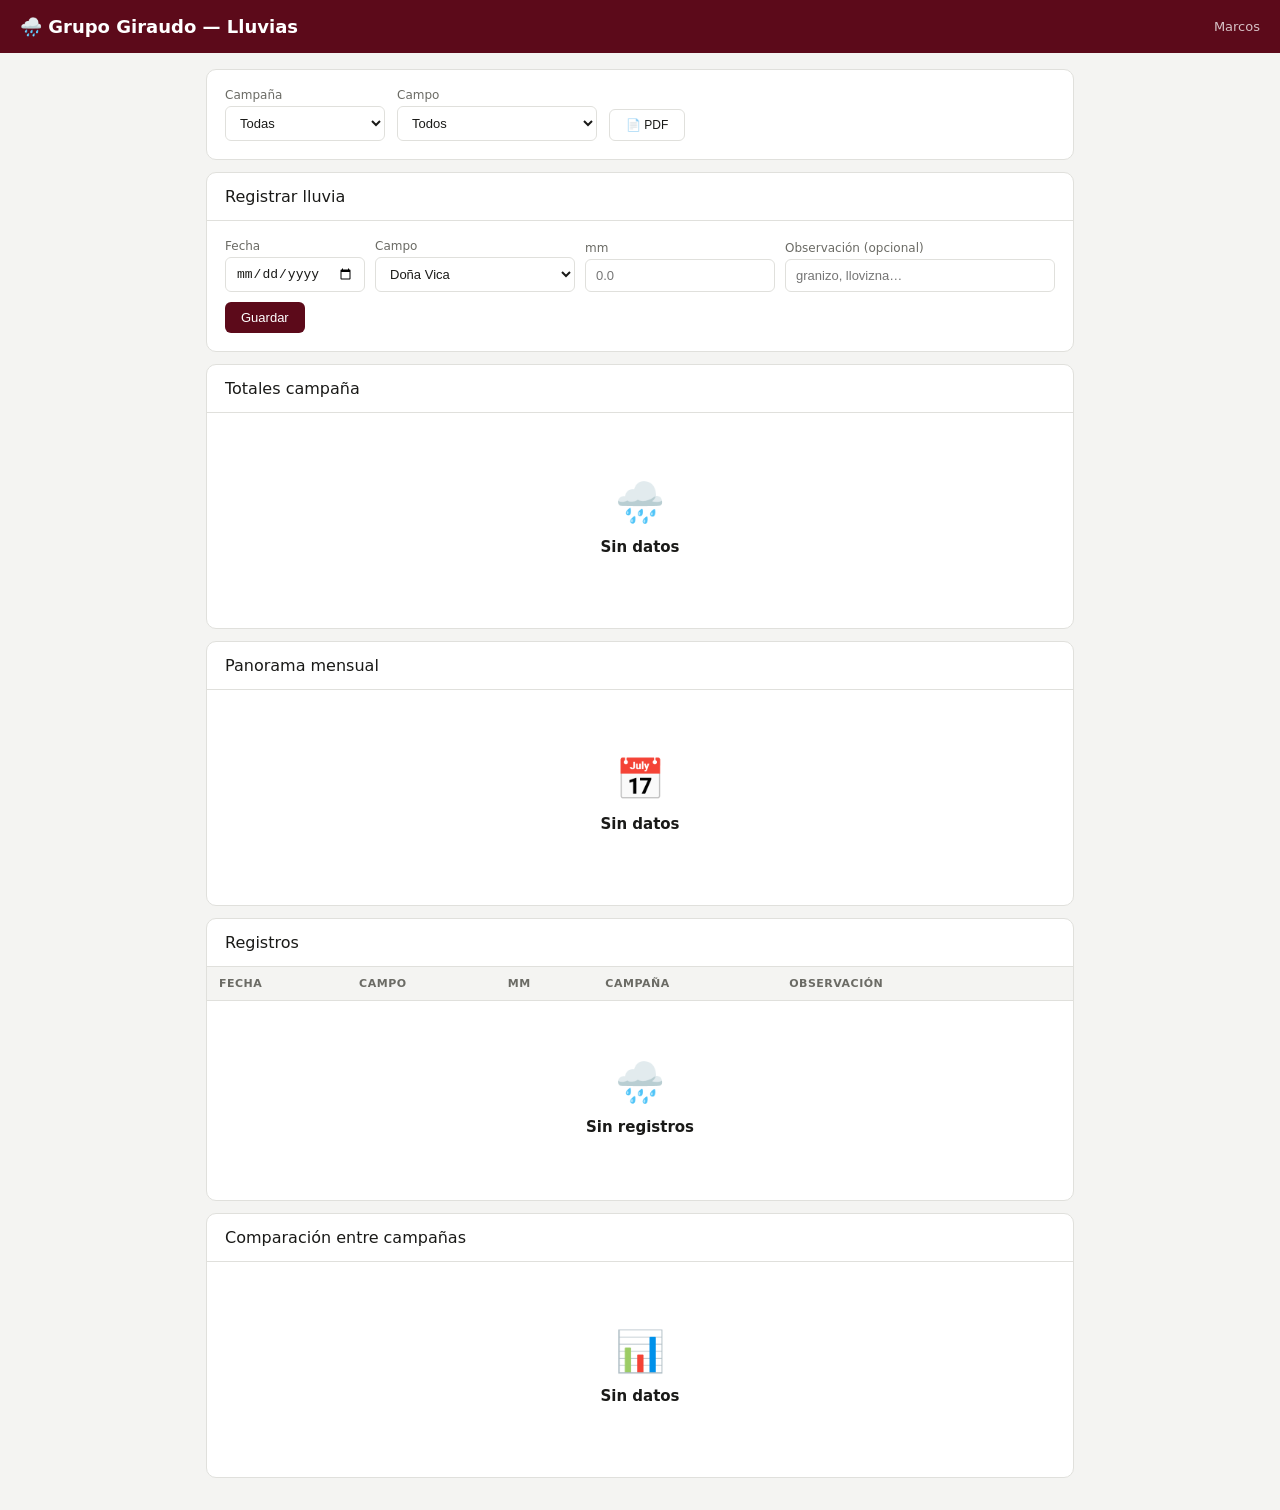
==== portal-marcos.html @ b5ffabe7 "feat: portal-marcos.html — acceso standalone Lluvias para Marcos Co-Authored-By: Claude Sonnet 4.6 <" ====
<!DOCTYPE html>
<html lang="es">
<head>
  <meta charset="UTF-8">
  <meta name="viewport" content="width=device-width, initial-scale=1.0">
  <title>Grupo Giraudo — Lluvias</title>
  <link rel="stylesheet" href="css/styles.css">
  <style>
    /* En pantallas angostas, apilar el formulario de carga en columna */
    @media (max-width: 600px) {
      .carga-form { flex-direction: column !important; }
      .carga-form .form-group { min-width: 0 !important; width: 100% !important; }
      .carga-form button { width: 100%; }
      .tabla-datos { font-size: 12px; }
      .tabla-datos td, .tabla-datos th { padding: 6px 8px !important; }
    }
  </style>
</head>
<body>

<header style="background:var(--bordo);color:white;padding:16px 20px;display:flex;align-items:center;justify-content:space-between">
  <h1 style="font-size:18px;margin:0">🌧️ Grupo Giraudo — Lluvias</h1>
  <span style="font-size:13px;opacity:.75">Marcos</span>
</header>

<main style="padding:16px;max-width:900px;margin:0 auto">

  <!-- Filtros -->
  <div class="card" style="margin-bottom:12px">
    <div class="card-body" style="display:flex;gap:12px;flex-wrap:wrap;align-items:flex-end">
      <div class="form-group" style="margin:0;min-width:160px">
        <label>Campaña</label>
        <select id="lluvia-f-camp" onchange="aplicarFiltrosLluvias()">
          <option value="">Todas</option>
        </select>
      </div>
      <div class="form-group" style="margin:0;min-width:200px">
        <label>Campo</label>
        <select id="lluvia-f-campo" onchange="aplicarFiltrosLluvias()">
          <option value="">Todos</option>
          <option>Doña Vica</option>
          <option>Sant-Yago</option>
          <option>Don Alfredo (Azcona)</option>
        </select>
      </div>
      <button class="btn btn-secondary" style="font-size:12px" onclick="generarReporteLluvias()">📄 PDF</button>
    </div>
  </div>

  <!-- Carga rápida -->
  <div class="card" style="margin-bottom:12px">
    <div class="card-header">Registrar lluvia</div>
    <div class="card-body">
      <div class="carga-form" style="display:flex;gap:10px;flex-wrap:wrap;align-items:flex-end">
        <div class="form-group" style="margin:0;min-width:140px">
          <label>Fecha</label>
          <input type="date" id="lluvia-fecha">
        </div>
        <div class="form-group" style="margin:0;min-width:200px">
          <label>Campo</label>
          <select id="lluvia-campo">
            <option>Doña Vica</option>
            <option>Sant-Yago</option>
            <option>Don Alfredo (Azcona)</option>
          </select>
        </div>
        <div class="form-group" style="margin:0;min-width:100px">
          <label>mm</label>
          <input type="number" id="lluvia-mm" min="0" step="0.1" placeholder="0.0">
        </div>
        <div class="form-group" style="margin:0;min-width:200px;flex:1">
          <label>Observación (opcional)</label>
          <input type="text" id="lluvia-obs" placeholder="granizo, llovizna…">
        </div>
        <button class="btn btn-primary" onclick="guardarLluvia()">Guardar</button>
      </div>
    </div>
  </div>

  <!-- Totales campaña -->
  <div class="card" style="margin-bottom:12px">
    <div class="card-header">Totales campaña</div>
    <div class="card-body" id="lluvia-totales">
      <div class="empty-state"><div class="icon">🌧️</div><h3>Sin datos</h3></div>
    </div>
  </div>

  <!-- Panorama mensual -->
  <div class="card" style="margin-bottom:12px">
    <div class="card-header">Panorama mensual</div>
    <div class="card-body" style="overflow-x:auto" id="lluvia-calendario">
      <div class="empty-state"><div class="icon">📅</div><h3>Sin datos</h3></div>
    </div>
  </div>

  <!-- Tabla de registros -->
  <div class="card" style="margin-bottom:12px">
    <div class="card-header">Registros</div>
    <div style="overflow-x:auto">
      <table class="tabla-datos">
        <thead>
          <tr>
            <th>Fecha</th>
            <th>Campo</th>
            <th>mm</th>
            <th>Campaña</th>
            <th>Observación</th>
            <th></th>
          </tr>
        </thead>
        <tbody id="lluvia-tabla-body">
          <tr><td colspan="6"><div class="empty-state"><div class="icon">🌧️</div><h3>Sin registros</h3></div></td></tr>
        </tbody>
      </table>
    </div>
  </div>

  <!-- Comparación entre campañas -->
  <div class="card">
    <div class="card-header">Comparación entre campañas</div>
    <div class="card-body" style="overflow-x:auto" id="lluvia-comparacion">
      <div class="empty-state"><div class="icon">📊</div><h3>Sin datos</h3></div>
    </div>
  </div>

</main>

<div class="toast" id="toast"></div>

<script src="js/core.js"></script>
<script src="js/clima/lluvias.js"></script>
<script src="js/clima/reporte_lluvias.js"></script>
<script>
  document.addEventListener('DOMContentLoaded', () => { cargarLluvias(); });
</script>
</body>
</html>
---- css/styles.css ----
:root {
  --bordo: #5c0a1a;
  --bordo-medio: #7a1228;
  --bordo-claro: #f5e6e9;
  --bordo-hover: #4a0815;
  --bordo-suave: #e8c5cc;
  --verde: #2d5a1b;
  --verde-claro: #e8f5e0;
  --tierra: #8b5e3c;
  --tierra-claro: #f5ede4;
  --cielo: #1a3a5c;
  --cielo-claro: #e4eff8;
  --gris: #f4f4f2;
  --gris-borde: #e0e0dc;
  --texto: #1a1a18;
  --texto-suave: #6b6b65;
  --blanco: #ffffff;
  --rojo: #c0392b;
  --rojo-claro: #fdecea;
  --amarillo: #d4a017;
  --amarillo-claro: #fef8e4;
}
*{box-sizing:border-box;margin:0;padding:0}
body{font-family:'Segoe UI',system-ui,sans-serif;background:var(--gris);color:var(--texto);min-height:100vh}
.app{display:flex;min-height:100vh}
.sidebar{width:240px;background:var(--bordo);color:white;display:flex;flex-direction:column;position:fixed;top:0;left:0;height:100vh;overflow-y:auto;z-index:100;transition:transform 0.3s}
.main{margin-left:240px;flex:1;display:flex;flex-direction:column;min-height:100vh}
.topbar{background:white;border-bottom:1px solid var(--gris-borde);padding:12px 24px;display:flex;align-items:center;justify-content:space-between;position:sticky;top:0;z-index:50}
.content{padding:24px;flex:1}
.sidebar-logo{padding:20px 16px 16px;border-bottom:1px solid rgba(255,255,255,0.15)}
.sidebar-logo h1{font-size:16px;font-weight:700;letter-spacing:0.5px}
.sidebar-logo p{font-size:11px;opacity:0.7;margin-top:2px}
.sidebar-section{padding:12px 8px 4px 16px;font-size:10px;text-transform:uppercase;letter-spacing:1px;opacity:0.5;font-weight:600}
.sidebar-subsection{padding:6px 8px 2px 24px;font-size:10px;letter-spacing:0.5px;opacity:0.6;font-weight:600}
.nav-item{display:flex;align-items:center;gap:10px;padding:9px 16px;font-size:13px;cursor:pointer;border-radius:6px;margin:1px 8px;transition:background 0.15s;opacity:0.85}
.nav-item:hover{background:rgba(255,255,255,0.15);opacity:1}
.nav-item.active{background:rgba(255,255,255,0.2);opacity:1;font-weight:600}
.sidebar-footer{margin-top:auto;padding:16px;border-top:1px solid rgba(255,255,255,0.15);font-size:12px;opacity:0.7}
.topbar-title{font-size:16px;font-weight:600;color:var(--texto)}
.topbar-right{display:flex;align-items:center;gap:12px}
.campo-selector{font-size:13px;padding:6px 12px;border:1px solid var(--gris-borde);border-radius:6px;background:white;color:var(--texto);cursor:pointer}
.btn{padding:8px 16px;border-radius:6px;font-size:13px;cursor:pointer;font-weight:500;border:none;transition:all 0.15s}
.btn-primary{background:var(--bordo);color:white}
.btn-primary:hover{background:var(--bordo-hover)}
.btn-secondary{background:white;color:var(--texto);border:1px solid var(--gris-borde)}
.btn-secondary:hover{background:var(--gris)}
.btn-success{background:var(--verde);color:white}
.section{display:none}
.section.active{display:block}
.stats-row{display:grid;grid-template-columns:repeat(auto-fit,minmax(150px,1fr));gap:12px;margin-bottom:24px}
.stat-card{background:white;border-radius:10px;padding:16px;border:1px solid var(--gris-borde)}
.stat-card .label{font-size:11px;color:var(--texto-suave);text-transform:uppercase;letter-spacing:0.5px;margin-bottom:6px}
.stat-card .value{font-size:26px;font-weight:700}
.stat-card .sub{font-size:11px;color:var(--texto-suave);margin-top:2px}
.card{background:white;border-radius:10px;border:1px solid var(--gris-borde);margin-bottom:16px;overflow:hidden}
.card-header{padding:14px 18px;border-bottom:1px solid var(--gris-borde);display:flex;align-items:center;justify-content:space-between}
.card-header h3{font-size:14px;font-weight:600}
.card-body{padding:18px}
.form-grid{display:grid;grid-template-columns:1fr 1fr;gap:14px}
.form-grid.cols-3{grid-template-columns:1fr 1fr 1fr}
.form-group{display:flex;flex-direction:column;gap:4px}
.form-group.full{grid-column:1/-1}
.form-group label{font-size:12px;color:var(--texto-suave);font-weight:500}
.form-group input,.form-group select,.form-group textarea{padding:8px 10px;border:1px solid var(--gris-borde);border-radius:6px;font-size:13px;color:var(--texto);background:white;transition:border-color 0.15s}
.form-group input:focus,.form-group select:focus,.form-group textarea:focus{outline:none;border-color:var(--bordo-medio)}
.form-group textarea{resize:vertical;min-height:70px}
.form-actions{margin-top:16px;display:flex;gap:10px;align-items:center}
.table-wrap{overflow-x:auto}
table{width:100%;border-collapse:collapse;font-size:13px}
th{text-align:left;padding:10px 12px;font-size:11px;text-transform:uppercase;letter-spacing:0.5px;color:var(--texto-suave);border-bottom:1px solid var(--gris-borde);background:var(--gris)}
td{padding:10px 12px;border-bottom:1px solid var(--gris-borde);vertical-align:middle}
tr:last-child td{border-bottom:none}
tr:hover td{background:var(--gris)}
.badge{display:inline-flex;align-items:center;padding:3px 8px;border-radius:20px;font-size:11px;font-weight:600}
.badge-bordo{background:var(--bordo-claro);color:var(--bordo)}
.badge-green{background:var(--verde-claro);color:var(--verde)}
.badge-red{background:var(--rojo-claro);color:var(--rojo)}
.badge-blue{background:var(--cielo-claro);color:var(--cielo)}
.badge-yellow{background:var(--amarillo-claro);color:var(--amarillo)}
.badge-tierra{background:var(--tierra-claro);color:var(--tierra)}
.badge-gray{background:#f0f0ee;color:var(--texto-suave)}
.tabs{display:flex;gap:4px;border-bottom:2px solid var(--gris-borde);margin-bottom:20px}
.tab{padding:8px 16px;font-size:13px;cursor:pointer;color:var(--texto-suave);border-bottom:2px solid transparent;margin-bottom:-2px;transition:all 0.15s}
.tab:hover{color:var(--texto)}
.tab.active{color:var(--bordo);border-bottom-color:var(--bordo);font-weight:600}
.chat-box{background:white;border-radius:10px;border:1px solid var(--gris-borde)}
.chat-messages{height:320px;overflow-y:auto;padding:16px;display:flex;flex-direction:column;gap:10px}
.msg{padding:10px 14px;border-radius:8px;font-size:13px;line-height:1.6;max-width:85%}
.msg-user{background:var(--bordo-claro);color:var(--bordo);align-self:flex-end}
.msg-ai{background:var(--gris);color:var(--texto);align-self:flex-start}
.chat-input-row{display:flex;gap:8px;padding:12px 16px;border-top:1px solid var(--gris-borde)}
.chat-input-row input{flex:1;padding:8px 12px;border:1px solid var(--gris-borde);border-radius:6px;font-size:13px}
.quick-queries{display:flex;gap:6px;flex-wrap:wrap;padding:10px 16px 0}
.quick-q{font-size:11px;padding:4px 10px;border:1px solid var(--gris-borde);border-radius:20px;cursor:pointer;color:var(--texto-suave);background:white;transition:all 0.15s}
.quick-q:hover{background:var(--bordo-claro);border-color:var(--bordo-medio);color:var(--bordo)}
.import-result{background:var(--gris);border-radius:8px;padding:12px;margin-top:12px;font-size:13px;display:none;line-height:1.8}
.alert{padding:12px 16px;border-radius:8px;font-size:13px;margin-bottom:12px;display:flex;align-items:flex-start;gap:10px}
.alert-bordo{background:var(--bordo-claro);border-left:3px solid var(--bordo-medio)}
.alert-warning{background:var(--amarillo-claro);border-left:3px solid var(--amarillo)}
.alert-success{background:var(--verde-claro);border-left:3px solid var(--verde)}
.alert-info{background:var(--cielo-claro);border-left:3px solid var(--cielo)}
.toast{position:fixed;bottom:24px;right:24px;background:var(--bordo);color:white;padding:12px 20px;border-radius:8px;font-size:13px;font-weight:500;opacity:0;transform:translateY(10px);transition:all 0.3s;z-index:1000;pointer-events:none}
.toast.show{opacity:1;transform:translateY(0)}
.empty-state{text-align:center;padding:48px 24px;color:var(--texto-suave)}
.empty-state .icon{font-size:40px;margin-bottom:12px}
.empty-state h3{font-size:15px;font-weight:600;margin-bottom:6px;color:var(--texto)}
.menu-toggle{display:none;background:none;border:none;cursor:pointer;padding:4px}
.resumen-box{background:var(--bordo-claro);border:1px solid var(--bordo-suave);border-radius:10px;padding:16px;margin-bottom:16px}
.resumen-box h4{font-size:13px;font-weight:600;color:var(--bordo);margin-bottom:12px}
.resumen-grid{display:grid;grid-template-columns:repeat(auto-fit,minmax(160px,1fr));gap:10px}
.lotes-grid{display:grid;grid-template-columns:repeat(auto-fill,minmax(280px,1fr));gap:12px}
.resumen-item{background:white;border-radius:8px;padding:12px;border:1px solid var(--bordo-suave)}
.resumen-item .ri-label{font-size:11px;color:var(--texto-suave);margin-bottom:4px}
.resumen-item .ri-value{font-size:16px;font-weight:700;color:var(--bordo)}
@media(max-width:768px){
  .sidebar{transform:translateX(-100%)}
  .sidebar.open{transform:translateX(0)}
  .main{margin-left:0}
  .menu-toggle{display:flex}
  .form-grid{grid-template-columns:1fr}
  .form-grid.cols-3{grid-template-columns:1fr}
  .stats-row{grid-template-columns:repeat(2,1fr)}
}
.overlay{display:none;position:fixed;inset:0;background:rgba(0,0,0,0.4);z-index:99}
.overlay.show{display:block}
.precio-card{background:white;border:1px solid var(--gris-borde);border-radius:10px;padding:14px;transition:border-color 0.2s;cursor:default}
.precio-card:hover{border-color:var(--bordo-suave)}
.pc-nombre{font-size:12px;color:var(--texto-suave);margin-bottom:6px;font-weight:500}
.pc-precio{font-size:22px;font-weight:700;color:var(--bordo)}
.pc-unidad{font-size:11px;color:var(--texto-suave);margin-top:2px}
.pc-var{font-size:12px;margin-top:4px;font-weight:500}
.pc-var.sube{color:#2d7a1b}
.pc-var.baja{color:var(--rojo)}
.pc-fecha{font-size:10px;color:var(--texto-suave);margin-top:4px}
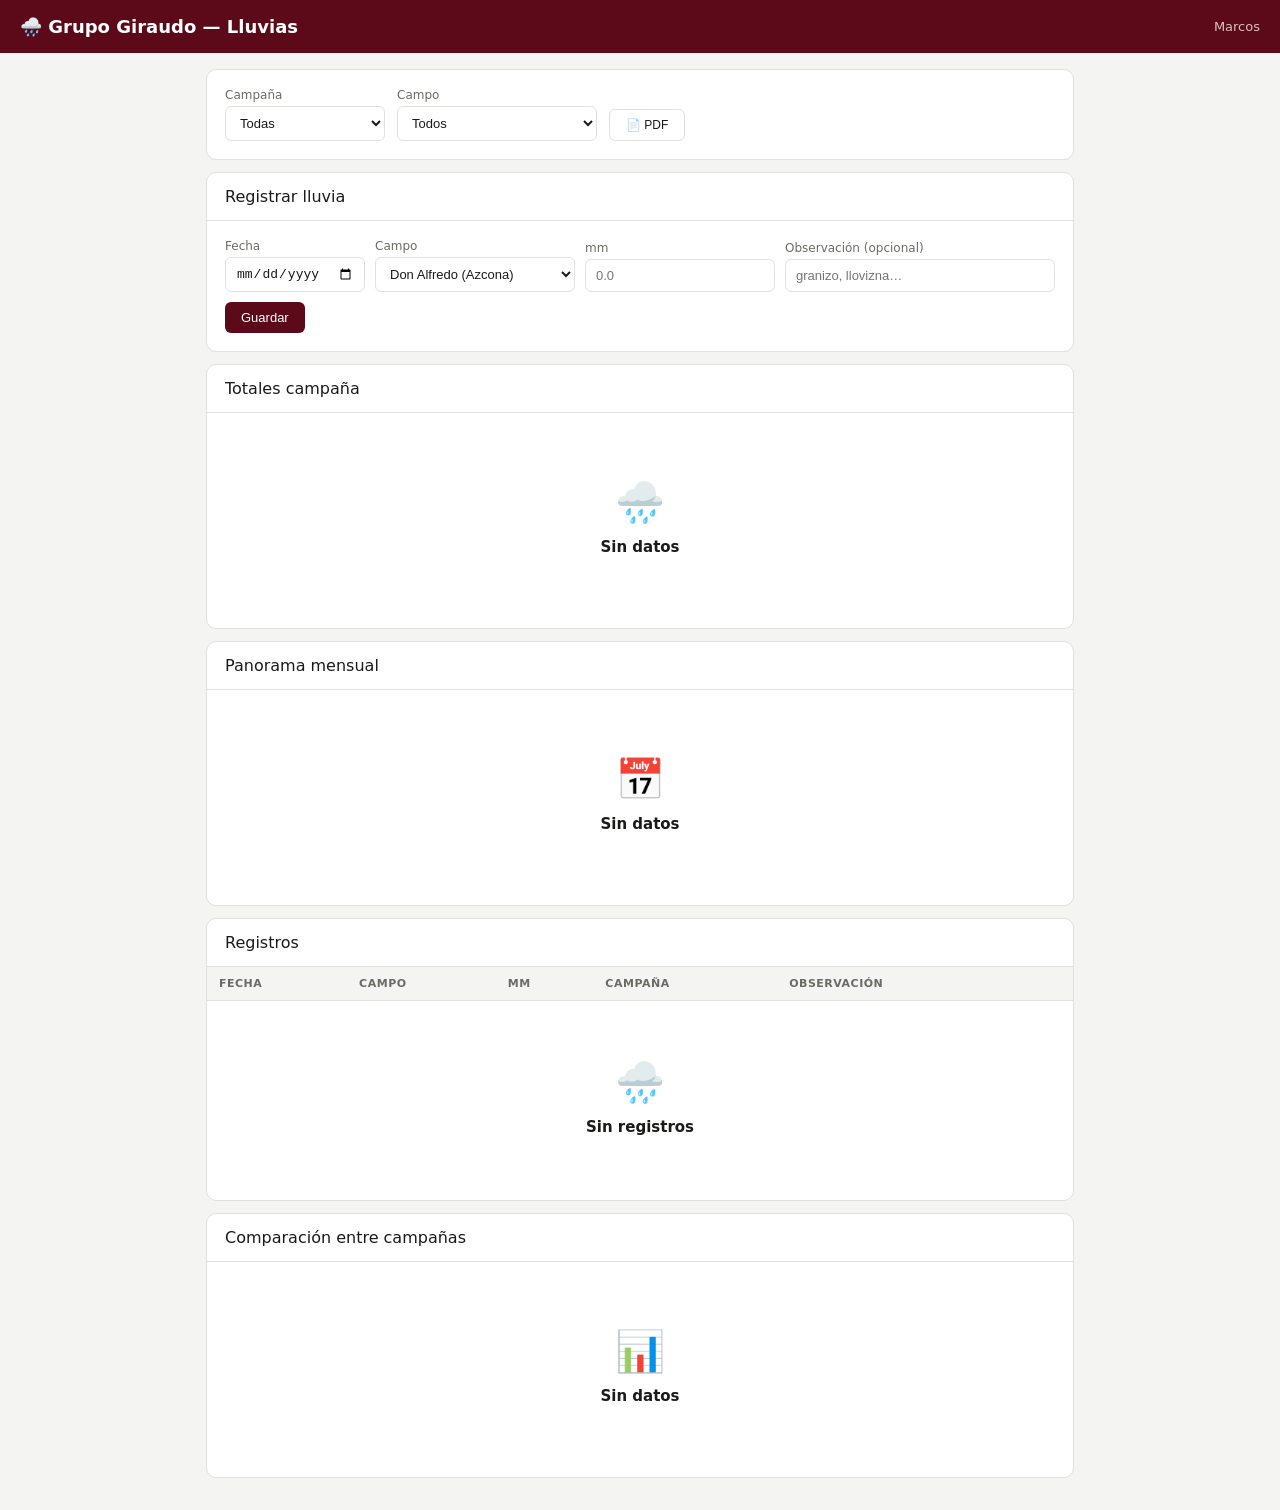
==== commit cb8290c3: "fix: portal-marcos — preseleccionar Don Alfredo (Azcona) en campo Co-Authored-By: Claude Sonnet 4.6 " ====
--- a/portal-marcos.html
+++ b/portal-marcos.html
@@ -131,7 +131,10 @@
 <script src="js/clima/lluvias.js"></script>
 <script src="js/clima/reporte_lluvias.js"></script>
 <script>
-  document.addEventListener('DOMContentLoaded', () => { cargarLluvias(); });
+  document.addEventListener('DOMContentLoaded', () => {
+    cargarLluvias();
+    document.getElementById('lluvia-campo').value = 'Don Alfredo (Azcona)';
+  });
 </script>
 </body>
 </html>
